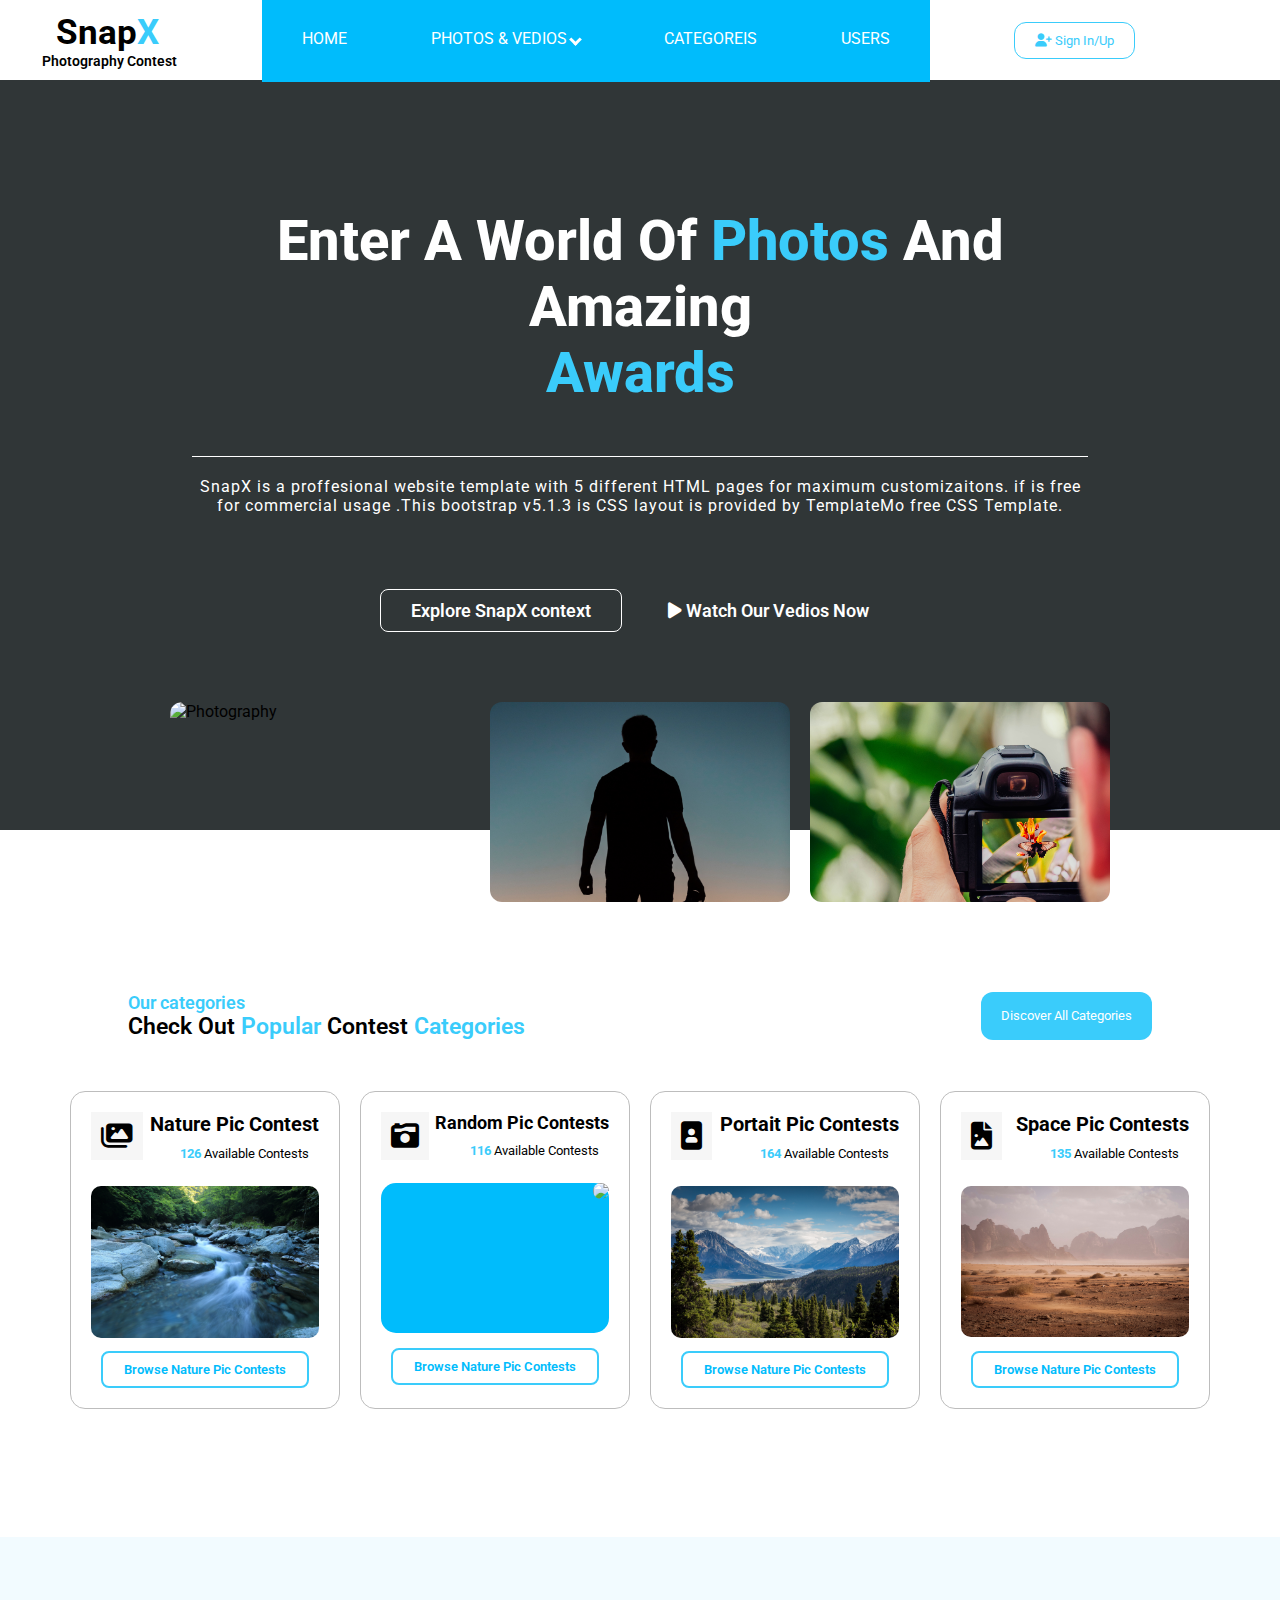
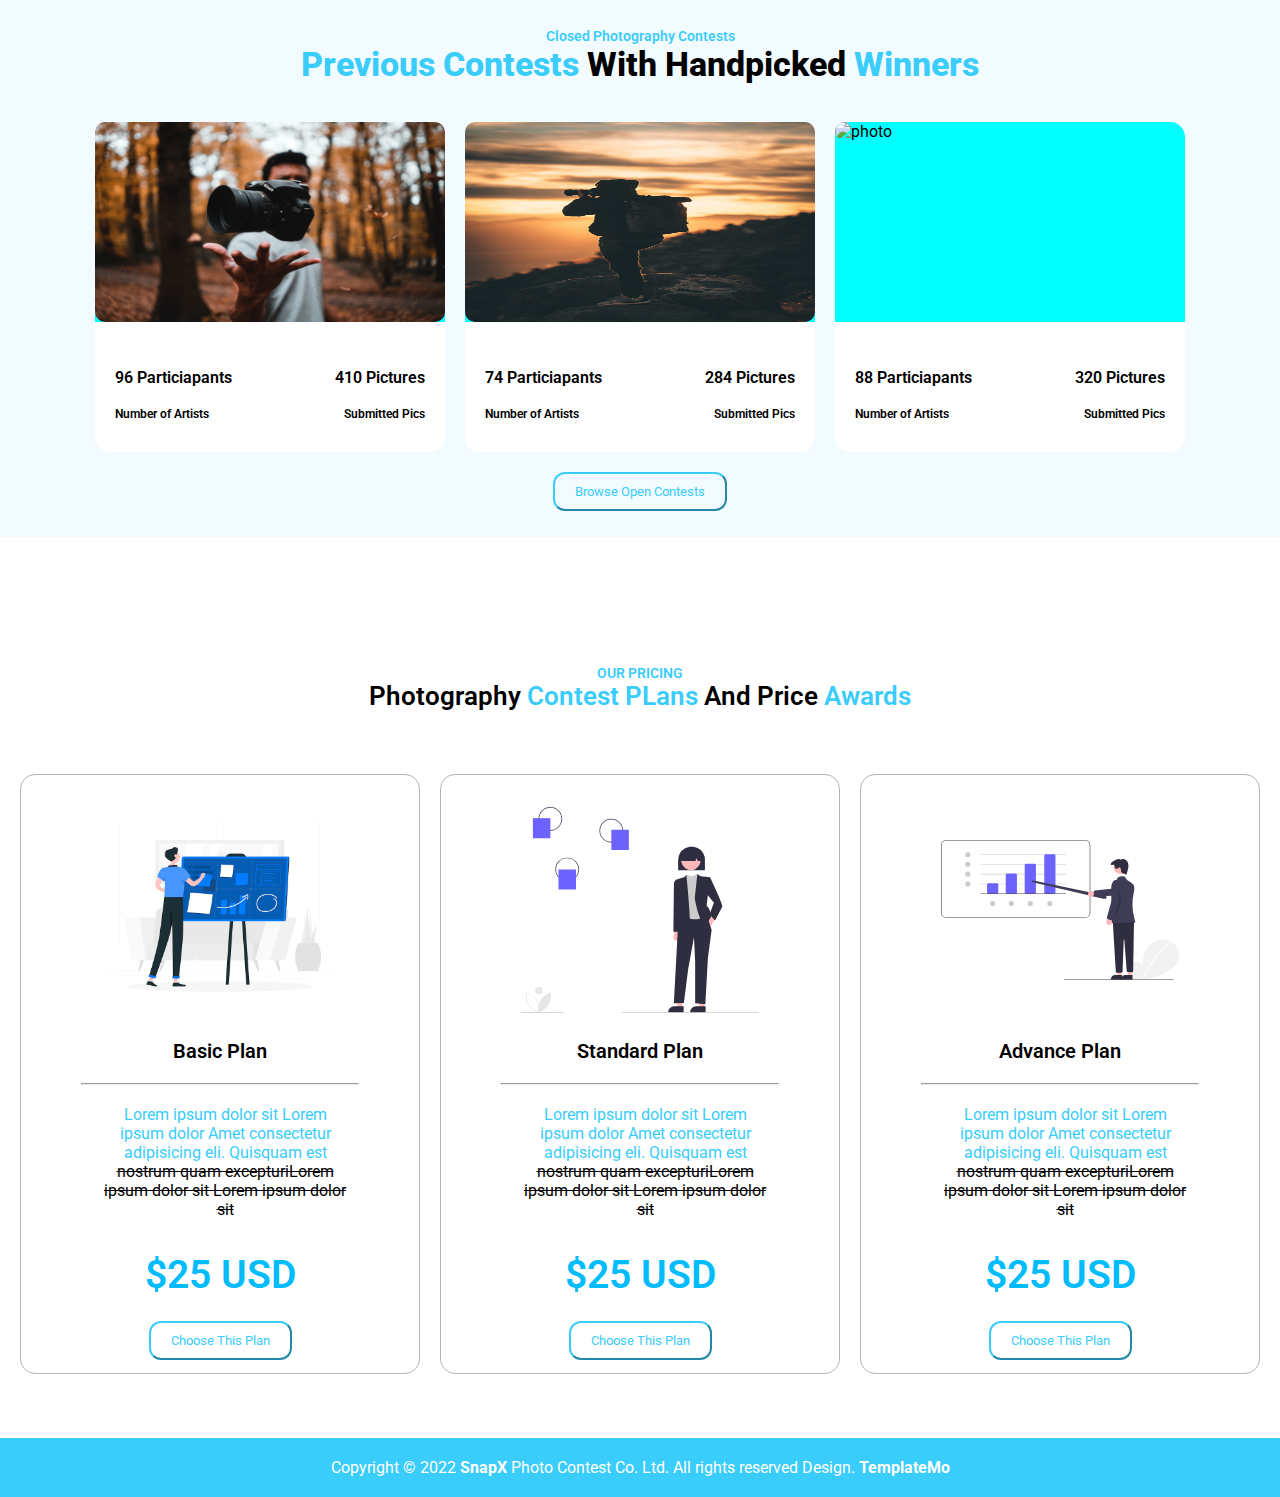
==== index.html @ 3c20cdd2 "Commit" ====
<!DOCTYPE html>
<html lang="en">

<head>
    <meta charset="UTF-8">
    <meta http-equiv="X-UA-Compatible" content="IE=edge">
    <meta name="viewport" content="width=device-width, initial-scale=1.0">
    <title>SnapX</title>
    <link rel="stylesheet" href="./snap.css">
    <link href="https://fonts.googleapis.com/css2?family=Roboto+Condensed:ital,wght@0,300;0,700;1,700&display=swap"
        rel="stylesheet">
    <link href="https://fonts.googleapis.com/css2?family=Roboto:wght@100;300;400;500;700;900&display=swap"
        rel="stylesheet">
    <link rel="stylesheet" href="https://cdnjs.cloudflare.com/ajax/libs/font-awesome/6.1.2/css/all.min.css">
    <link rel="stylesheet" href="https://cdnjs.cloudflare.com/ajax/libs/font-awesome/6.1.2/css/brands.min.css">
    <link rel="stylesheet" href="https://cdnjs.cloudflare.com/ajax/libs/font-awesome/4.7.0/css/font-awesome.min.css">
    <script src="https://kit.fontawesome.com/514fafc192.js" crossorigin="anonymous"></script>
</head>

<body>
    <div class="navigation">
        <div class="nav2">
            <label class="logo">Snap<span style="color: #3accfb;">X</span>
                <p class="photo">Photography Contest</p>
            </label>
        </div>

        <ul class="nav1">
            <li><a href="#home">HOME</a> </li>
            <li><a href="#photos"> PHOTOS & VEDIOS </a><i class="arrow down"></i></li>
            <li><a href="#categories">CATEGOREIS</a></li>
            <li><a href="#users">USERS</a></li>
        </ul>
        <button class="btn1"><i class="fa-solid fa-user-plus"></i><a href="signup"> Sign In/Up</a></button>

    </div>

    <div class="banner">
        <div class="container1">
            <div class="main">
                <div class="main1">
                    Enter A World Of <span style="color: #3accfb;"> Photos</span> And Amazing <p
                        style="color:#3accfb ;">Awards</p>
                </div>
                <div class="container2">
                    SnapX is a proffesional website template with 5 different HTML pages for maximum customizaitons. if
                    is free for commercial
                    usage .This bootstrap v5.1.3 is CSS layout is provided by TemplateMo free CSS Template.

                </div>




                <div class="twobtns">
                    <button class="btn2"> Explore SnapX context </button>
                    <button class="btn3"><i class="fa-solid fa-play"></i> Watch Our Vedios Now </button>

                </div>
            </div>
        </div>

    </div>
    <div class="images">
        <img src="img1.jpg" alt="Photography" class="img1">
        <img src="img2.jpg" alt="Photography" class="img2">
        <img src="img3.jpg" alt="Photography" class="img3">
    </div>


    <!-- container-info -->
    <div class="container-info">
        <!-- < class="categoreis"> -->
        <span class="info1">
            <p class="font1">Our categories</p>
            <p class="font2">Check Out <span style="color:#3accfb;">Popular</span> Contest <span
                    style="color:#3accfb;">Categories</span></p>
        </span>
        <button class="font3">Discover All Categories</button>
        <!-- </span> -->
    </div>
    <section class="imagess">
        <div class="card">
            <i class="fa-solid fa-images"></i>
            <div class="new">

                <p style="font-size: 20px;"><b>Nature Pic Contest</b> </p>
                <p class="num"><b style="color: #3accfb;"> 126</b> Available Contests</p>
            </div>
            <div class="img-box"><img src="c1.jpg"></div>
            <a href="#browse">Browse Nature Pic Contests</a>
        </div>
        <div class="card">
            <i class="fa-solid fa-camera-retro"></i>
            <div class="new">
                <p style="font-size: 18px;"><b>Random Pic Contests</b></p>
                <p class="num"><b style="color: #3accfb;">116</b> Available Contests</p>
            </div>
            <div class="img-box"><img src="c2.jpg"> </div>
            <a href="browse">Browse Nature Pic Contests</a>
        </div>
        <div class="card">
            <i class="fa-solid fa-image-portrait"></i>
            <div class="new">

                <p style="font-size: 20px;"><b>Portait Pic Contests</b></p>
                <p class="num"><b style="color:#3accfb">164 </b>Available Contests</p>
            </div>
            <div class="img-box"><img src="c3.jpg"></div>
            <a href="#browse">Browse Nature Pic Contests</a>
        </div>
        <div class="card">
            <i class="fa-solid fa-file-image"></i>
            <div class="new">
                <p style="font-size: 20px;"><b>Space Pic Contests</b></p>
                <p class="num"><b style="color:#3accfb;">135</b> Available Contests</p>
            </div>
            <div class="img-box"><img src="c4.jpg"></div>
            <a href="#browse">Browse Nature Pic Contests</a>
        </div>
    </section>

    <div class="closed">
        <div class="content">
            <article class="previous">
                <div class="none">
                    <!-- <img src="bg2.jpg"> -->
                    <p style="color: #3accfb;" class="photo">Closed Photography Contests</p>
                    <p class="prev"><span style="color:#3accfb ;">Previous Contests</span> With Handpicked <span
                            style="color:#3accfb ;">Winners</span></p>
                </div>
            </article>


            <section class="gall">
                <div class="card2">
                    <div class="img-new"><img src="image1.jpg" alt="girl" height="200px"></div>
                    <div class="content-new">
                        <p class="txt-new">96 Particiapants </p>
                        <p> 410 Pictures</p>
                    </div>

                    <div class="content-old">
                        <p class="txt-new">Number of Artists </p>
                        <p> Submitted Pics</p>
                    </div>
                </div>
                <div class="card2">
                    <div class="img-new"><img src="image2.jpg" alt="girl" height="200px"></div>
                    <div class="content-new">
                        <p class="txt-new">74 Particiapants </p>
                        <p>284 Pictures</p>
                    </div>

                    <div class="content-old">
                        <p class="txt-new">Number of Artists </p>
                        <p> Submitted Pics</p>
                    </div>
                </div>
                <div class="card2">
                    <div class="img-new"><img src="image3.jpg" alt="photo" height="200px"></div>
                    <div class="content-new">
                        <p class="txt-new">88 Particiapants </p>
                        <p> 320 Pictures</p>
                    </div>

                    <div class="content-old">
                        <p class="txt-new">Number of Artists </p>
                        <p> Submitted Pics</p>
                    </div>
                </div>
            </section>
            <div class="contests">
                <button><a href="#contests">Browse Open Contests</a></button>
            </div>
        </div>




    </div>


    <div class="footer">
        <div class="final">
            <div class="one">

                <p class="plans">our Pricing</p>
                <p class="plans1">Photography <span style="color:#3accfb;">Contest PLans</span> And Price <span
                        style="color:#3accfb ;">Awards</span> </p>
            </div>

            <section class="plannings">
                <div class="card3">
                    <div class="roundoff">
                        <div class="img-nope"><img src="vector1.jpg" alt="girl" class="vector"></div>
                        <div class="pad">
                            <p class="basic">Basic Plan</p>
                            <hr>
                            <p class="para"><span style="color:#3accfb ;">Lorem ipsum dolor sit Lorem ipsum dolor Amet
                                    consectetur adipisicing eli. Quisquam est</span> <span
                                    style="text-decoration:line-through ;">nostrum quam excepturiLorem ipsum dolor sit
                                    Lorem ipsum dolor sit</p>

                            <div class="pricing">
                                $25 USD
                            </div>

                        </div>

                        <div class="contests">
                            <button><a href="#contests">Choose This Plan</a></button>
                        </div>

                    </div>

                </div>

                <div class="card3">
                    <div class="roundoff">
                        <div class="img-nope"><img src="vector2.svg" alt="girl" class="vector"></div>
                        <div class="pad">
                            <p class="basic">Standard Plan</p>
                            <hr>
                            <p class="para"><span style="color:#3accfb ;">Lorem ipsum dolor sit Lorem ipsum dolor Amet
                                    consectetur adipisicing eli. Quisquam est</span> <span
                                    style="text-decoration:line-through ;">nostrum quam excepturiLorem ipsum dolor sit
                                    Lorem ipsum dolor sit</p>

                            <div class="pricing">
                                $25 USD
                            </div>

                        </div>

                        <div class="contests">
                            <button><a href="#contests">Choose This Plan</a></button>
                        </div>

                    </div>

                </div>

                <div class="card3">
                    <div class="roundoff">
                        <div class="img-nope"><img src="vector3.svg" alt="girl" class="vector"></div>
                        <div class="pad">
                            <p class="basic">Advance Plan</p>
                            <hr>
                            <p class="para"><span style="color:#3accfb ;">Lorem ipsum dolor sit Lorem ipsum dolor Amet
                                    consectetur adipisicing eli. Quisquam est</span> <span
                                    style="text-decoration:line-through ;">nostrum quam excepturiLorem ipsum dolor sit
                                    Lorem ipsum dolor sit</p>

                            <div class="pricing">
                                $25 USD
                            </div>

                        </div>

                        <div class="contests">
                            <button><a href="#contests">Choose This Plan</a></button>
                        </div>

                    </div>

                </div>

            </section>
        </div>
    </div>

    <!-- End footer starts -->
    <p class="laststep">Copyright &copy; 2022 <strong>SnapX</strong> Photo Contest Co. Ltd. All rights reserved Design.
        <strong>TemplateMo</strong>
    </p>

    <!-- End footer ends -->

    <script src="ham.js"></script>

</body>

</html>
---- snap.css ----
* {
  box-sizing: border-box;
  margin: 0;
  padding: 0;
  list-style: none;
  /* font-family: 'Roboto Condensed', sans-serif; */
  font-family: "Roboto", sans-serif;
}

/* hamburger */

/* navigation starts */

.navigation {
  background-color: #fff;
  display: flex;
  height: 80px;
  width: 100%;
  align-items: center;
  justify-content: space-around;
}

@media only screen and (max-width: 650px) {
  .p {
    font-size: 12px;
  }

  .banner {
    width: 100%;
  }
  .images {
    display: flex;
    flex-direction: column;
    align-items: center;
  }
  .container-info {
    display: flex;
    flex-direction: column;
    justify-content: center;
    text-align: center;
  }
  .imagess {
    display: flex;
    flex-direction: column;
    justify-content: center;
    align-items: center;
  }
  .gall {
    display: flex;
    flex-direction: column;
  }
  .plannings {
    display: flex;
    flex-direction: column;
  }
  .footer {
    display: flex;
    justify-content: center;
    font-size: 12px;
  }
  .one {
    font-size: 16px;
  }
}

.nav1 li {
  display: inline-block;
  padding: 30px 40px;
  color: #fff;
  overflow: hidden;

  /* margin: auto 10%; */
}

.nav1 li a {
  color: #fff;
  text-decoration: none;
}

.nav1 li a:hover {
  color: #303637;
  background-color: #fff;
  padding: 10px;
  border-radius: 15px;
  transition: 0.3s;
}

.arrow {
  border: solid #fff;
  border-width: 0px 3px 3px 0;
  display: inline-block;
  padding: 3px;
}

.down {
  transform: rotate(45deg);
  transform: rotate(45deg);
}

.nav1 {
  background-color: #00bcfc;
}

.logo {
  font-size: 35px;
  font-weight: 700;
  margin-left: 10%;
}

.snap {
  color: #3accfb;
}

.photo {
  font-size: 14px;
  font-weight: 100;
}

.btn1 {
  margin-right: 8%;
  border: #3accfb 1px solid;
  border-radius: 12px;
  padding: 10px 20px;
  background-color: #fff;
  color: #3accfb;
}

.btn1:hover {
  color: #fff;
  background-color: #00bcfc;
  transition: 3s;
}

.btn1 a:hover {
  color: #fff;
  background-color: #00bcfc;
  transition: 0.3s;
}

.btn1 a {
  color: #3accfb;
  text-decoration: none;
}

/* navigation bar ends */

/* body part starts  */
.background1 {
  z-index: -1;
  width: 100%;
  height: 850px;
  border-radius: 0px;
}

.banner {
  width: 100%;
}

.container1 {
  width: 100%;
  /* background-image: url("background.jpg"); */
  /* background-size: cover; */
  background-color: #303637;
  overflow-y: auto;
  height: 750px;
}

.main {
  font-size: 56px;
  font-weight: 800;
  text-align: center;
  color: #fff;
  width: 70%;
  margin: 0px auto;
  padding-top: 10%;
  display: flex;
  flex-direction: column;
  justify-content: center;
  gap: 50px;
}

.award {
  justify-content: center;
  color: #00bcfc;
  padding-bottom: 20px;
}

.container2 {
  padding-top: 20px;
  color: #fff;
  width: 100%;
  font-size: 16px;
  letter-spacing: 1px;
  font-weight: 400;
  border-top: 1px solid #fff;
}

.content1 {
  color: #fff;
  /* align-items: center; */
  width: 100%;
  font-size: 16px;
  letter-spacing: 1px;
  font-weight: 400;
}

.btn2 {
  border-radius: 8px;
  border: 0.5px solid #fff;
  border-color: #fff;
  padding: 10px 30px;
  background-color: unset;
  color: #fff;
  font-weight: 600;
  font-size: 18px;
}

.btn3 {
  background-color: unset;
  border-color: transparent;
  padding: 10px 30px;
  color: #fff;
  font-weight: 600;
  font-size: 18px;
}

.images {
  display: flex;
  justify-content: center;
  z-index: 1;
  gap: 20px;
  border-radius: 12px;
  margin-top: -10%;
}

.img1,
.img2,
.img3 {
  height: 200px;
  width: 300px;
  border-radius: 12px;
  object-fit: cover;
  object-position: top;
}

/* body part ends */

/* next body  Starts */

.container-info {
  padding-top: 3%;
  display: flex;
  justify-content: space-between;
  width: 80%;
  margin: 0px auto;
  margin-bottom: 4%;
  margin-top: 4%;
}

.font1 {
  font-size: 18px;
  color: #3accfb;
  font-weight: 600;
}

.font2 {
  font-size: 23px;
  font-weight: 600;
}

.font3 {
  padding: 5px 20px 5px 20px;
  color: #fff;
  background-color: #3accfb;
  border: unset;
  border-radius: 12px;
}

/* content of the  blog images */

.imagess {
  display: flex;
  justify-content: center;
  gap: 20px;
  margin-top: 4%;
  width: 100%;
  margin: 0px auto;
}

.closed {
  /* background-image: url("bg2.jpg"); */
  background-color: #f2fbff;
  height: 600px;
  align-items: center;
  margin-top: 10%;
  padding-top: 40px;
  margin-bottom: 10%;
}

.card {
  background-color: none;
  width: 270px;
  /* height: 300px; */
  /* margin: 10px; */
  /* justify-content: center; */
  border-radius: 15px;
  border: 0.5px solid #bdbdbd;
  padding: 20px;
  text-align: end;
}

.img-box {
  background-color: #00bcfc;
  height: 150px;
  margin-bottom: 15px;
  margin-top: 15px;
  background-color: cover;
  border-radius: 15px;
}

.card a {
  background-color: none;
  color: #00bcfc;
  text-decoration: none;
  border: 2px solid #3accfb;
  padding: 9px 0px;
  display: block;
  text-align: center;
  font-size: 13px;
  margin: auto 10px;
  border-radius: 8px;
  font-weight: 600;
}

.new {
  display: flex;
  flex-direction: column;
}

img {
  width: 100%;
  border-radius: 10px;
}

.num {
  font-size: 13px;
  padding: 10px;
}

.card .fa-solid {
  float: left;
  font-size: 28px;
  align-items: center;
  padding: 10px;
  background-color: #f6f6f6;
}

/* content of the bog images ends */

/* next body ends */

/* previous Body starts */
.previous {
  text-align: center;
  margin-top: 4%;
}

.photo {
  /* position: absolute; */
  font-size: 14px;
  font-weight: 600;
}

.prev {
  /* position: absolute; */
  font-size: 34px;
  font-weight: 800;
}

.gall {
  display: flex;
  justify-content: center;
  /* width: 90%; */
  /* margin: 0px auto; */
}

.card2 {
  background-color: #fff;
  width: 350px;
  height: 330px;
  margin: 10px;
  border-radius: 15px;
  margin-top: 3%;
}

.card2 p {
  padding: 10px;
}

.img-new {
  background-color: aqua;
  height: 200px;
  margin-bottom: 15px;
  background-size: cover;
  border-radius: 15px 15px 0px 0px;
}

.txt-new {
  display: flex;
  justify-content: space-around;
}

.content-new {
  display: flex;
  font-size: 16px;
  font-weight: 600;
  justify-content: space-between;
  margin-top: 26px;
  padding: 10px;
  padding-bottom: 0px;
}

.content-old {
  display: flex;
  justify-content: space-between;
  padding: 10px;
  font-weight: 600;
  font-size: 12px;
  padding-top: 0px;
}

.bg2 {
  z-index: -1;
}

/* ends */

/* Footer start */
.footer {
  display: flex;
  justify-content: center;
  text-align: center;
}

.plans {
  font-size: 14px;
  font-weight: 600;
  color: #3accfb;
  text-transform: uppercase;
}

.plans1 {
  font-size: 26px;
  font-weight: 600;
}

.contests {
  display: flex;
  justify-content: center;
  margin-top: 10px;
}

.contests a {
  text-decoration: none;
  color: #3accfb;
  border-color: #3accfb;
}

button {
  padding: 10px;
  background-color: transparent;
  border-radius: unset;
  border-color: #3accfb;
  border-radius: 12px;
  padding-right: 20px;
  padding-left: 20px;
}

/* footer ends */

/* start laststep */

.plannings {
  display: flex;
  gap: 20px;
}

.card3 {
  width: 400px;
  height: 600px;
  border: 1px solid rgb(180, 180, 180);
  border-radius: 15px;
}

.laststep {
  background-color: #3accfb;
  padding: 20px;
  text-align: center;
  color: #fff;
  margin-top: 5%;
}

.img-nope {
  height: 254px;
  padding: 10px;
}

.vector {
  height: 250px;
  width: 100%;
  padding: 10px;
}

.roundoff {
  width: 70%;
  margin: 0px auto;
}

.basic {
  font-size: 20px;
  font-weight: 600;
  padding: 10px 0px 20px 0px;
}

.para {
  padding: 20px 10px 20px 20px;
  text-align: center;
}

.pricing {
  font-size: 39px;
  font-weight: 600;
  color: #00bcfc;
  padding-top: 13px;
  padding-bottom: 13px;
}

.final {
  display: flex;
  gap: 63px;
  flex-direction: column;
}

/* ENd lat step */

@media only screen and (max-width: 640px) {
  .closed {
    height: unset;
  }

  .footer {
    display: flex;
    flex-direction: column;
    justify-content: center;
    align-items: center;
    /* width: 50%; */
  }

  .laststep {
    width: 100%;
  }
}

@media (max-width: 1121px) {
  .navigation {
    width: 100%;
    display: flex;
    justify-content: space-around;
  }
}

@media (max-width: 1126px) {
  .nav1 {
    display: none;
  }
}

@media (max-width: 635px) {
  .gall {
    display: flex;
    flex-direction: column;
    justify-content: center;
    align-items: center;
  }
}

@media (max-width: 500px) {
  .footer {
    display: flex;
    justify-content: center;
    align-items: center;
  }
}
@media (max-width: 397px) {
  .navigation {
    position: fixed;
    background-color: #303637;
    color: #00bcfc;
  }
}
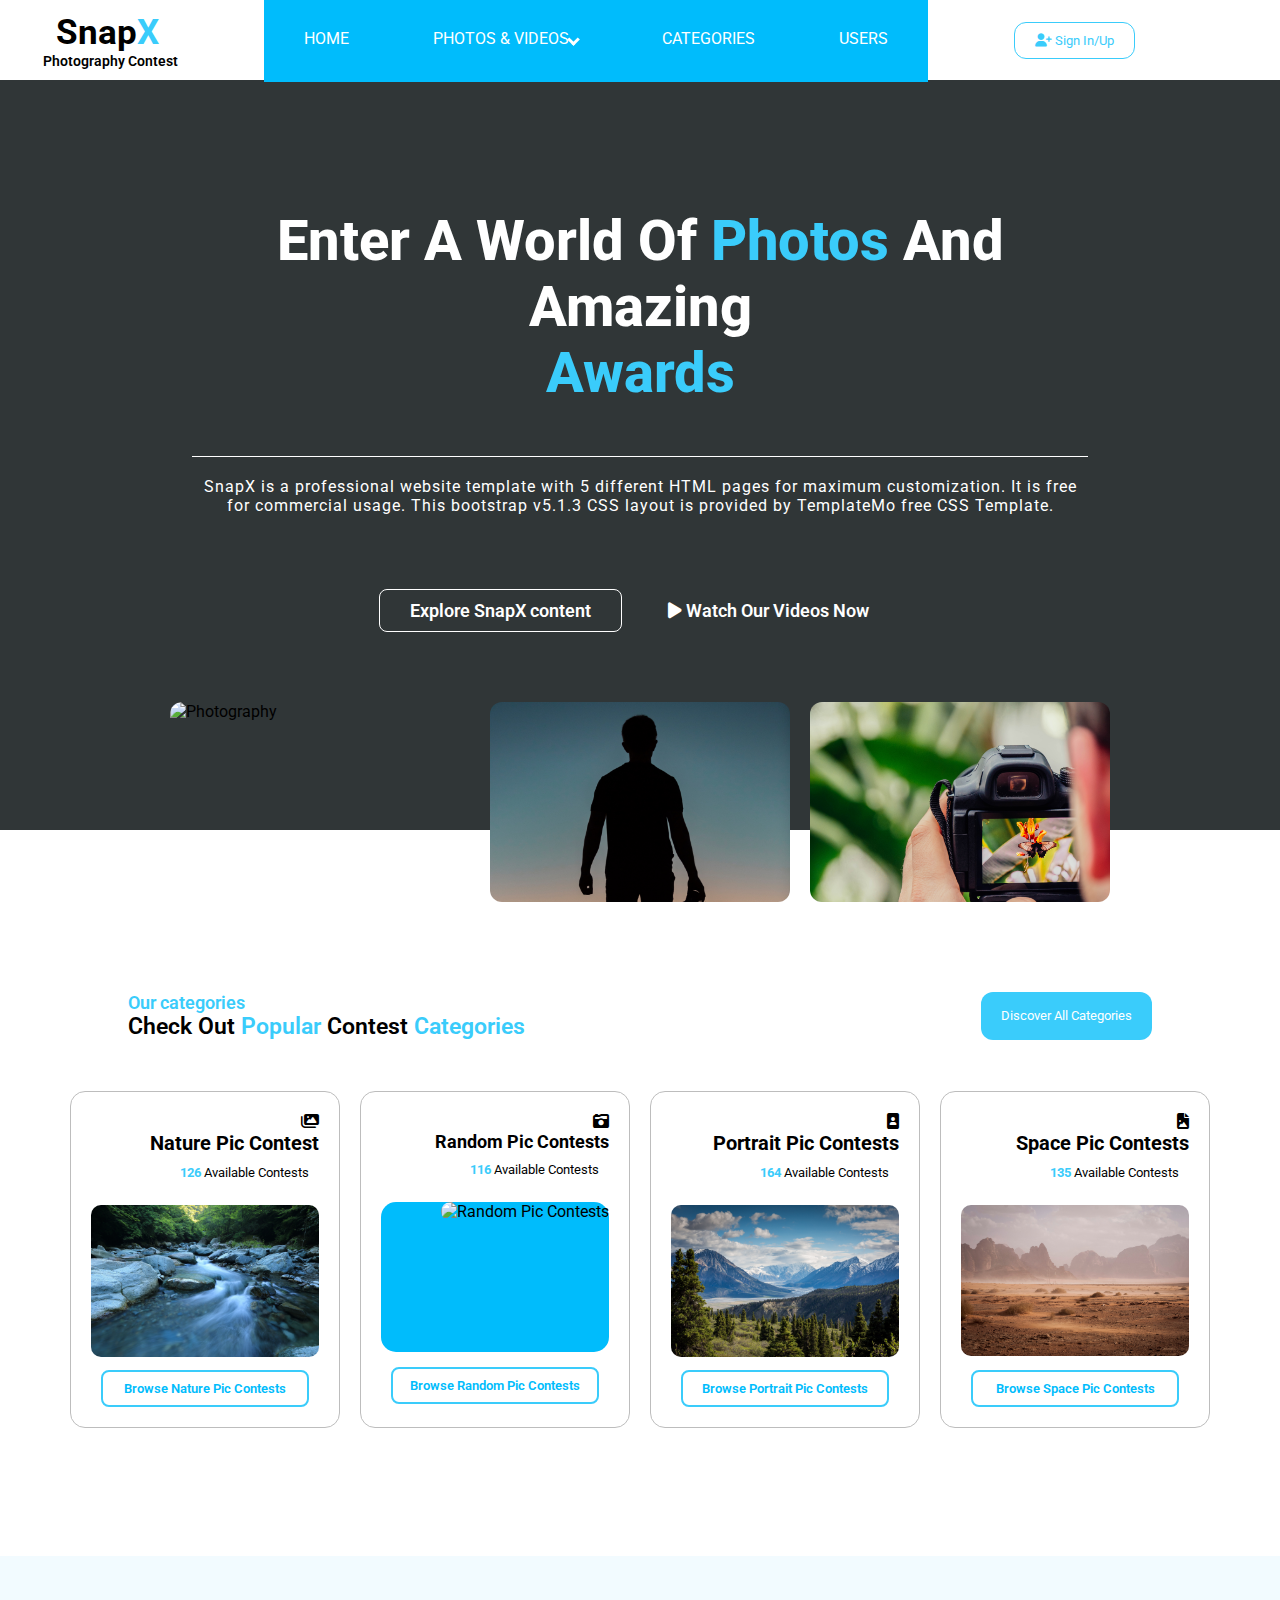
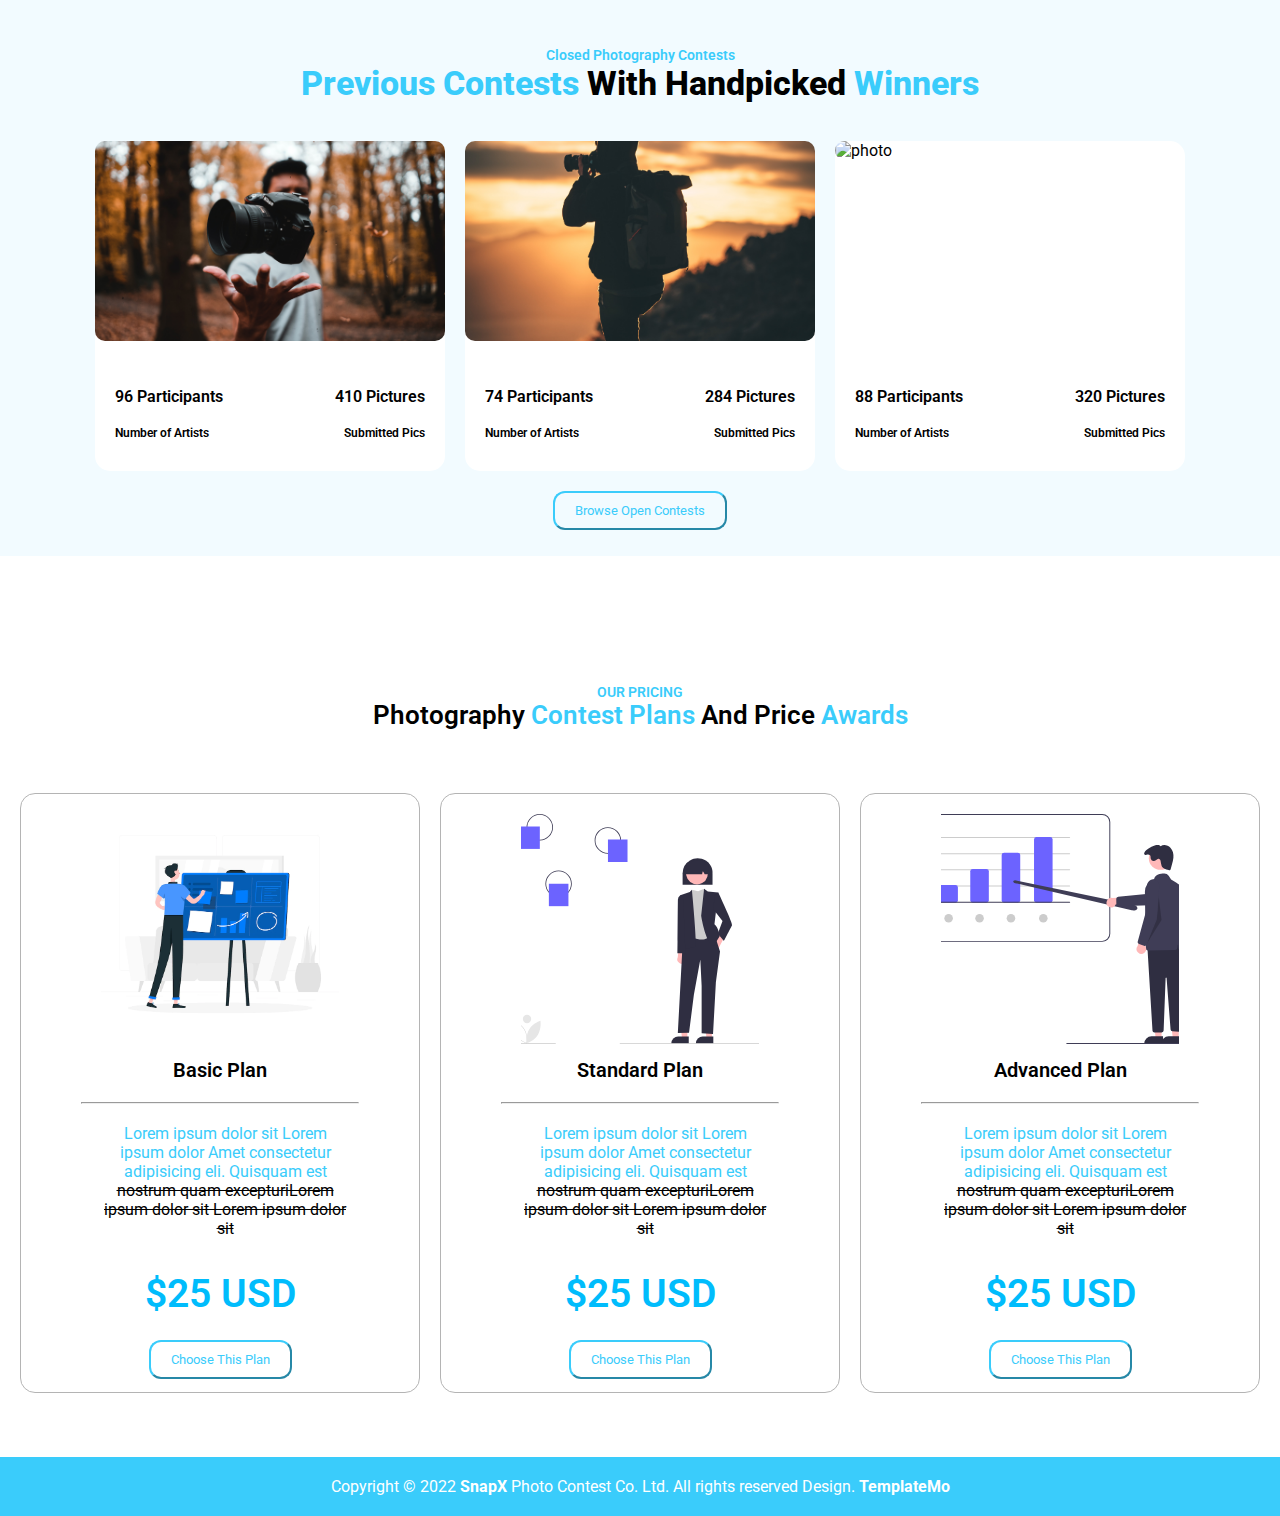
==== commit 42e25b3c: "solve" ====
--- a/index.html
+++ b/index.html
@@ -1,284 +1,312 @@
 <!DOCTYPE html>
 <html lang="en">
-
-<head>
-    <meta charset="UTF-8">
-    <meta http-equiv="X-UA-Compatible" content="IE=edge">
-    <meta name="viewport" content="width=device-width, initial-scale=1.0">
+  <head>
+    <meta charset="UTF-8" />
+    <meta http-equiv="X-UA-Compatible" content="IE=edge" />
+    <meta name="viewport" content="width=device-width, initial-scale=1.0" />
     <title>SnapX</title>
-    <link rel="stylesheet" href="./snap.css">
-    <link href="https://fonts.googleapis.com/css2?family=Roboto+Condensed:ital,wght@0,300;0,700;1,700&display=swap"
-        rel="stylesheet">
-    <link href="https://fonts.googleapis.com/css2?family=Roboto:wght@100;300;400;500;700;900&display=swap"
-        rel="stylesheet">
-    <link rel="stylesheet" href="https://cdnjs.cloudflare.com/ajax/libs/font-awesome/6.1.2/css/all.min.css">
-    <link rel="stylesheet" href="https://cdnjs.cloudflare.com/ajax/libs/font-awesome/6.1.2/css/brands.min.css">
-    <link rel="stylesheet" href="https://cdnjs.cloudflare.com/ajax/libs/font-awesome/4.7.0/css/font-awesome.min.css">
-    <script src="https://kit.fontawesome.com/514fafc192.js" crossorigin="anonymous"></script>
-</head>
-
-<body>
+    <link rel="stylesheet" href="./snap.css" />
+    <link
+      href="https://fonts.googleapis.com/css2?family=Roboto+Condensed:ital,wght@0,300;0,700;1,700&display=swap"
+      rel="stylesheet"
+    />
+    <link
+      href="https://fonts.googleapis.com/css2?family=Roboto:wght@100;300;400;500;700;900&display=swap"
+      rel="stylesheet"
+    />
+    <link
+      rel="stylesheet"
+      href="https://cdnjs.cloudflare.com/ajax/libs/font-awesome/6.1.2/css/all.min.css"
+    />
+    <link
+      rel="stylesheet"
+      href="https://cdnjs.cloudflare.com/ajax/libs/font-awesome/6.1.2/css/brands.min.css"
+    />
+    <link
+      rel="stylesheet"
+      href="https://cdnjs.cloudflare.com/ajax/libs/font-awesome/6.1.2/css/fontawesome.min.css"
+    />
+    <script
+      src="https://kit.fontawesome.com/514fafc192.js"
+      crossorigin="anonymous"
+    ></script>
+  </head>
+
+  <body>
     <div class="navigation">
-        <div class="nav2">
-            <label class="logo">Snap<span style="color: #3accfb;">X</span>
-                <p class="photo">Photography Contest</p>
-            </label>
-        </div>
-
-        <ul class="nav1">
-            <li><a href="#home">HOME</a> </li>
-            <li><a href="#photos"> PHOTOS & VEDIOS </a><i class="arrow down"></i></li>
-            <li><a href="#categories">CATEGOREIS</a></li>
-            <li><a href="#users">USERS</a></li>
-        </ul>
-        <button class="btn1"><i class="fa-solid fa-user-plus"></i><a href="signup"> Sign In/Up</a></button>
-
+      <div class="nav2">
+        <label class="logo"
+          >Snap<span style="color: #3accfb">X</span>
+          <p class="photo">Photography Contest</p>
+        </label>
+      </div>
+
+      <ul class="nav1">
+        <li><a href="#home">HOME</a></li>
+        <li><a href="#photos">PHOTOS & VIDEOS</a><i class="arrow down"></i></li>
+        <li><a href="#categories">CATEGORIES</a></li>
+        <li><a href="#users">USERS</a></li>
+      </ul>
+      <button class="btn1">
+        <i class="fas fa-user-plus"></i><a href="signup"> Sign In/Up</a>
+      </button>
     </div>
 
     <div class="banner">
-        <div class="container1">
-            <div class="main">
-                <div class="main1">
-                    Enter A World Of <span style="color: #3accfb;"> Photos</span> And Amazing <p
-                        style="color:#3accfb ;">Awards</p>
-                </div>
-                <div class="container2">
-                    SnapX is a proffesional website template with 5 different HTML pages for maximum customizaitons. if
-                    is free for commercial
-                    usage .This bootstrap v5.1.3 is CSS layout is provided by TemplateMo free CSS Template.
-
-                </div>
-
-
-
-
-                <div class="twobtns">
-                    <button class="btn2"> Explore SnapX context </button>
-                    <button class="btn3"><i class="fa-solid fa-play"></i> Watch Our Vedios Now </button>
-
-                </div>
-            </div>
-        </div>
-
+      <div class="container1">
+        <div class="main">
+          <div class="main1">
+            Enter A World Of <span style="color: #3accfb">Photos</span> And
+            Amazing
+            <p style="color: #3accfb">Awards</p>
+          </div>
+          <div class="container2">
+            SnapX is a professional website template with 5 different HTML pages
+            for maximum customization. It is free for commercial usage. This
+            bootstrap v5.1.3 CSS layout is provided by TemplateMo free CSS
+            Template.
+          </div>
+
+          <div class="twobtns">
+            <button class="btn2">Explore SnapX content</button>
+            <button class="btn3">
+              <i class="fas fa-play"></i> Watch Our Videos Now
+            </button>
+          </div>
+        </div>
+      </div>
     </div>
     <div class="images">
-        <img src="img1.jpg" alt="Photography" class="img1">
-        <img src="img2.jpg" alt="Photography" class="img2">
-        <img src="img3.jpg" alt="Photography" class="img3">
-    </div>
-
-
-    <!-- container-info -->
+      <img src="img1.jpg" alt="Photography" class="img1" />
+      <img src="img2.jpg" alt="Photography" class="img2" />
+      <img src="img3.jpg" alt="Photography" class="img3" />
+    </div>
+
     <div class="container-info">
-        <!-- < class="categoreis"> -->
-        <span class="info1">
-            <p class="font1">Our categories</p>
-            <p class="font2">Check Out <span style="color:#3accfb;">Popular</span> Contest <span
-                    style="color:#3accfb;">Categories</span></p>
-        </span>
-        <button class="font3">Discover All Categories</button>
-        <!-- </span> -->
-    </div>
+      <span class="info1">
+        <p class="font1">Our categories</p>
+        <p class="font2">
+          Check Out <span style="color: #3accfb">Popular</span> Contest
+          <span style="color: #3accfb">Categories</span>
+        </p>
+      </span>
+      <button class="font3">Discover All Categories</button>
+    </div>
+
     <section class="imagess">
-        <div class="card">
-            <i class="fa-solid fa-images"></i>
-            <div class="new">
-
-                <p style="font-size: 20px;"><b>Nature Pic Contest</b> </p>
-                <p class="num"><b style="color: #3accfb;"> 126</b> Available Contests</p>
-            </div>
-            <div class="img-box"><img src="c1.jpg"></div>
-            <a href="#browse">Browse Nature Pic Contests</a>
-        </div>
-        <div class="card">
-            <i class="fa-solid fa-camera-retro"></i>
-            <div class="new">
-                <p style="font-size: 18px;"><b>Random Pic Contests</b></p>
-                <p class="num"><b style="color: #3accfb;">116</b> Available Contests</p>
-            </div>
-            <div class="img-box"><img src="c2.jpg"> </div>
-            <a href="browse">Browse Nature Pic Contests</a>
-        </div>
-        <div class="card">
-            <i class="fa-solid fa-image-portrait"></i>
-            <div class="new">
-
-                <p style="font-size: 20px;"><b>Portait Pic Contests</b></p>
-                <p class="num"><b style="color:#3accfb">164 </b>Available Contests</p>
-            </div>
-            <div class="img-box"><img src="c3.jpg"></div>
-            <a href="#browse">Browse Nature Pic Contests</a>
-        </div>
-        <div class="card">
-            <i class="fa-solid fa-file-image"></i>
-            <div class="new">
-                <p style="font-size: 20px;"><b>Space Pic Contests</b></p>
-                <p class="num"><b style="color:#3accfb;">135</b> Available Contests</p>
-            </div>
-            <div class="img-box"><img src="c4.jpg"></div>
-            <a href="#browse">Browse Nature Pic Contests</a>
-        </div>
+      <div class="card">
+        <i class="fas fa-images"></i>
+        <div class="new">
+          <p style="font-size: 20px"><b>Nature Pic Contest</b></p>
+          <p class="num">
+            <b style="color: #3accfb">126</b> Available Contests
+          </p>
+        </div>
+        <div class="img-box"><img src="c1.jpg" alt="Nature Pic Contest" /></div>
+        <a href="#browse">Browse Nature Pic Contests</a>
+      </div>
+      <div class="card">
+        <i class="fas fa-camera-retro"></i>
+        <div class="new">
+          <p style="font-size: 18px"><b>Random Pic Contests</b></p>
+          <p class="num">
+            <b style="color: #3accfb">116</b> Available Contests
+          </p>
+        </div>
+        <div class="img-box">
+          <img src="c2.jpg" alt="Random Pic Contests" />
+        </div>
+        <a href="#browse">Browse Random Pic Contests</a>
+      </div>
+      <div class="card">
+        <i class="fas fa-image-portrait"></i>
+        <div class="new">
+          <p style="font-size: 20px"><b>Portrait Pic Contests</b></p>
+          <p class="num">
+            <b style="color: #3accfb">164</b> Available Contests
+          </p>
+        </div>
+        <div class="img-box">
+          <img src="c3.jpg" alt="Portrait Pic Contests" />
+        </div>
+        <a href="#browse">Browse Portrait Pic Contests</a>
+      </div>
+      <div class="card">
+        <i class="fas fa-file-image"></i>
+        <div class="new">
+          <p style="font-size: 20px"><b>Space Pic Contests</b></p>
+          <p class="num">
+            <b style="color: #3accfb">135</b> Available Contests
+          </p>
+        </div>
+        <div class="img-box"><img src="c4.jpg" alt="Space Pic Contests" /></div>
+        <a href="#browse">Browse Space Pic Contests</a>
+      </div>
     </section>
 
     <div class="closed">
-        <div class="content">
-            <article class="previous">
-                <div class="none">
-                    <!-- <img src="bg2.jpg"> -->
-                    <p style="color: #3accfb;" class="photo">Closed Photography Contests</p>
-                    <p class="prev"><span style="color:#3accfb ;">Previous Contests</span> With Handpicked <span
-                            style="color:#3accfb ;">Winners</span></p>
-                </div>
-            </article>
-
-
-            <section class="gall">
-                <div class="card2">
-                    <div class="img-new"><img src="image1.jpg" alt="girl" height="200px"></div>
-                    <div class="content-new">
-                        <p class="txt-new">96 Particiapants </p>
-                        <p> 410 Pictures</p>
-                    </div>
-
-                    <div class="content-old">
-                        <p class="txt-new">Number of Artists </p>
-                        <p> Submitted Pics</p>
-                    </div>
-                </div>
-                <div class="card2">
-                    <div class="img-new"><img src="image2.jpg" alt="girl" height="200px"></div>
-                    <div class="content-new">
-                        <p class="txt-new">74 Particiapants </p>
-                        <p>284 Pictures</p>
-                    </div>
-
-                    <div class="content-old">
-                        <p class="txt-new">Number of Artists </p>
-                        <p> Submitted Pics</p>
-                    </div>
-                </div>
-                <div class="card2">
-                    <div class="img-new"><img src="image3.jpg" alt="photo" height="200px"></div>
-                    <div class="content-new">
-                        <p class="txt-new">88 Particiapants </p>
-                        <p> 320 Pictures</p>
-                    </div>
-
-                    <div class="content-old">
-                        <p class="txt-new">Number of Artists </p>
-                        <p> Submitted Pics</p>
-                    </div>
-                </div>
-            </section>
-            <div class="contests">
-                <button><a href="#contests">Browse Open Contests</a></button>
-            </div>
-        </div>
-
-
-
-
-    </div>
-
+      <div class="content">
+        <article class="previous">
+          <div class="none">
+            <p style="color: #3accfb" class="photo">
+              Closed Photography Contests
+            </p>
+            <p class="prev">
+              <span style="color: #3accfb">Previous Contests</span> With
+              Handpicked <span style="color: #3accfb">Winners</span>
+            </p>
+          </div>
+        </article>
+
+        <section class="gall">
+          <div class="card2">
+            <div class="img-new">
+              <img src="image1.jpg" alt="girl" height="200px" />
+            </div>
+            <div class="content-new">
+              <p class="txt-new">96 Participants</p>
+              <p>410 Pictures</p>
+            </div>
+
+            <div class="content-old">
+              <p class="txt-new">Number of Artists</p>
+              <p>Submitted Pics</p>
+            </div>
+          </div>
+          <div class="card2">
+            <div class="img-new">
+              <img src="image2.jpg" alt="girl" height="200px" />
+            </div>
+            <div class="content-new">
+              <p class="txt-new">74 Participants</p>
+              <p>284 Pictures</p>
+            </div>
+
+            <div class="content-old">
+              <p class="txt-new">Number of Artists</p>
+              <p>Submitted Pics</p>
+            </div>
+          </div>
+          <div class="card2">
+            <div class="img-new">
+              <img src="image3.jpg" alt="photo" height="200px" />
+            </div>
+            <div class="content-new">
+              <p class="txt-new">88 Participants</p>
+              <p>320 Pictures</p>
+            </div>
+
+            <div class="content-old">
+              <p class="txt-new">Number of Artists</p>
+              <p>Submitted Pics</p>
+            </div>
+          </div>
+        </section>
+        <div class="contests">
+          <button><a href="#contests">Browse Open Contests</a></button>
+        </div>
+      </div>
+    </div>
 
     <div class="footer">
-        <div class="final">
-            <div class="one">
-
-                <p class="plans">our Pricing</p>
-                <p class="plans1">Photography <span style="color:#3accfb;">Contest PLans</span> And Price <span
-                        style="color:#3accfb ;">Awards</span> </p>
-            </div>
-
-            <section class="plannings">
-                <div class="card3">
-                    <div class="roundoff">
-                        <div class="img-nope"><img src="vector1.jpg" alt="girl" class="vector"></div>
-                        <div class="pad">
-                            <p class="basic">Basic Plan</p>
-                            <hr>
-                            <p class="para"><span style="color:#3accfb ;">Lorem ipsum dolor sit Lorem ipsum dolor Amet
-                                    consectetur adipisicing eli. Quisquam est</span> <span
-                                    style="text-decoration:line-through ;">nostrum quam excepturiLorem ipsum dolor sit
-                                    Lorem ipsum dolor sit</p>
-
-                            <div class="pricing">
-                                $25 USD
-                            </div>
-
-                        </div>
-
-                        <div class="contests">
-                            <button><a href="#contests">Choose This Plan</a></button>
-                        </div>
-
-                    </div>
-
-                </div>
-
-                <div class="card3">
-                    <div class="roundoff">
-                        <div class="img-nope"><img src="vector2.svg" alt="girl" class="vector"></div>
-                        <div class="pad">
-                            <p class="basic">Standard Plan</p>
-                            <hr>
-                            <p class="para"><span style="color:#3accfb ;">Lorem ipsum dolor sit Lorem ipsum dolor Amet
-                                    consectetur adipisicing eli. Quisquam est</span> <span
-                                    style="text-decoration:line-through ;">nostrum quam excepturiLorem ipsum dolor sit
-                                    Lorem ipsum dolor sit</p>
-
-                            <div class="pricing">
-                                $25 USD
-                            </div>
-
-                        </div>
-
-                        <div class="contests">
-                            <button><a href="#contests">Choose This Plan</a></button>
-                        </div>
-
-                    </div>
-
-                </div>
-
-                <div class="card3">
-                    <div class="roundoff">
-                        <div class="img-nope"><img src="vector3.svg" alt="girl" class="vector"></div>
-                        <div class="pad">
-                            <p class="basic">Advance Plan</p>
-                            <hr>
-                            <p class="para"><span style="color:#3accfb ;">Lorem ipsum dolor sit Lorem ipsum dolor Amet
-                                    consectetur adipisicing eli. Quisquam est</span> <span
-                                    style="text-decoration:line-through ;">nostrum quam excepturiLorem ipsum dolor sit
-                                    Lorem ipsum dolor sit</p>
-
-                            <div class="pricing">
-                                $25 USD
-                            </div>
-
-                        </div>
-
-                        <div class="contests">
-                            <button><a href="#contests">Choose This Plan</a></button>
-                        </div>
-
-                    </div>
-
-                </div>
-
-            </section>
-        </div>
+      <div class="final">
+        <div class="one">
+          <p class="plans">Our Pricing</p>
+          <p class="plans1">
+            Photography <span style="color: #3accfb">Contest Plans</span> And
+            Price <span style="color: #3accfb">Awards</span>
+          </p>
+        </div>
+
+        <section class="plannings">
+          <div class="card3">
+            <div class="roundoff">
+              <div class="img-nope">
+                <img src="vector1.jpg" alt="girl" class="vector" />
+              </div>
+              <div class="pad">
+                <p class="basic">Basic Plan</p>
+                <hr />
+                <p class="para">
+                  <span style="color: #3accfb"
+                    >Lorem ipsum dolor sit Lorem ipsum dolor Amet consectetur
+                    adipisicing eli. Quisquam est</span
+                  >
+                  <span style="text-decoration: line-through"
+                    >nostrum quam excepturiLorem ipsum dolor sit Lorem ipsum
+                    dolor sit</span
+                  >
+                </p>
+                <div class="pricing">$25 USD</div>
+              </div>
+              <div class="contests">
+                <button><a href="#contests">Choose This Plan</a></button>
+              </div>
+            </div>
+          </div>
+
+          <div class="card3">
+            <div class="roundoff">
+              <div class="img-nope">
+                <img src="vector2.svg" alt="girl" class="vector" />
+              </div>
+              <div class="pad">
+                <p class="basic">Standard Plan</p>
+                <hr />
+                <p class="para">
+                  <span style="color: #3accfb"
+                    >Lorem ipsum dolor sit Lorem ipsum dolor Amet consectetur
+                    adipisicing eli. Quisquam est</span
+                  >
+                  <span style="text-decoration: line-through"
+                    >nostrum quam excepturiLorem ipsum dolor sit Lorem ipsum
+                    dolor sit</span
+                  >
+                </p>
+                <div class="pricing">$25 USD</div>
+              </div>
+              <div class="contests">
+                <button><a href="#contests">Choose This Plan</a></button>
+              </div>
+            </div>
+          </div>
+
+          <div class="card3">
+            <div class="roundoff">
+              <div class="img-nope">
+                <img src="vector3.svg" alt="girl" class="vector" />
+              </div>
+              <div class="pad">
+                <p class="basic">Advanced Plan</p>
+                <hr />
+                <p class="para">
+                  <span style="color: #3accfb"
+                    >Lorem ipsum dolor sit Lorem ipsum dolor Amet consectetur
+                    adipisicing eli. Quisquam est</span
+                  >
+                  <span style="text-decoration: line-through"
+                    >nostrum quam excepturiLorem ipsum dolor sit Lorem ipsum
+                    dolor sit</span
+                  >
+                </p>
+                <div class="pricing">$25 USD</div>
+              </div>
+              <div class="contests">
+                <button><a href="#contests">Choose This Plan</a></button>
+              </div>
+            </div>
+          </div>
+        </section>
+      </div>
     </div>
 
     <!-- End footer starts -->
-    <p class="laststep">Copyright &copy; 2022 <strong>SnapX</strong> Photo Contest Co. Ltd. All rights reserved Design.
-        <strong>TemplateMo</strong>
+    <p class="laststep">
+      Copyright &copy; 2022 <strong>SnapX</strong> Photo Contest Co. Ltd. All
+      rights reserved Design. <strong>TemplateMo</strong>
     </p>
-
     <!-- End footer ends -->
 
     <script src="ham.js"></script>
-
-</body>
-
-</html>+  </body>
+</html>
--- a/snap.css
+++ b/snap.css
@@ -340,6 +340,7 @@
 img {
   width: 100%;
   border-radius: 10px;
+  object-fit: cover;
 }
 
 .num {
@@ -398,7 +399,6 @@
 }
 
 .img-new {
-  background-color: aqua;
   height: 200px;
   margin-bottom: 15px;
   background-size: cover;
